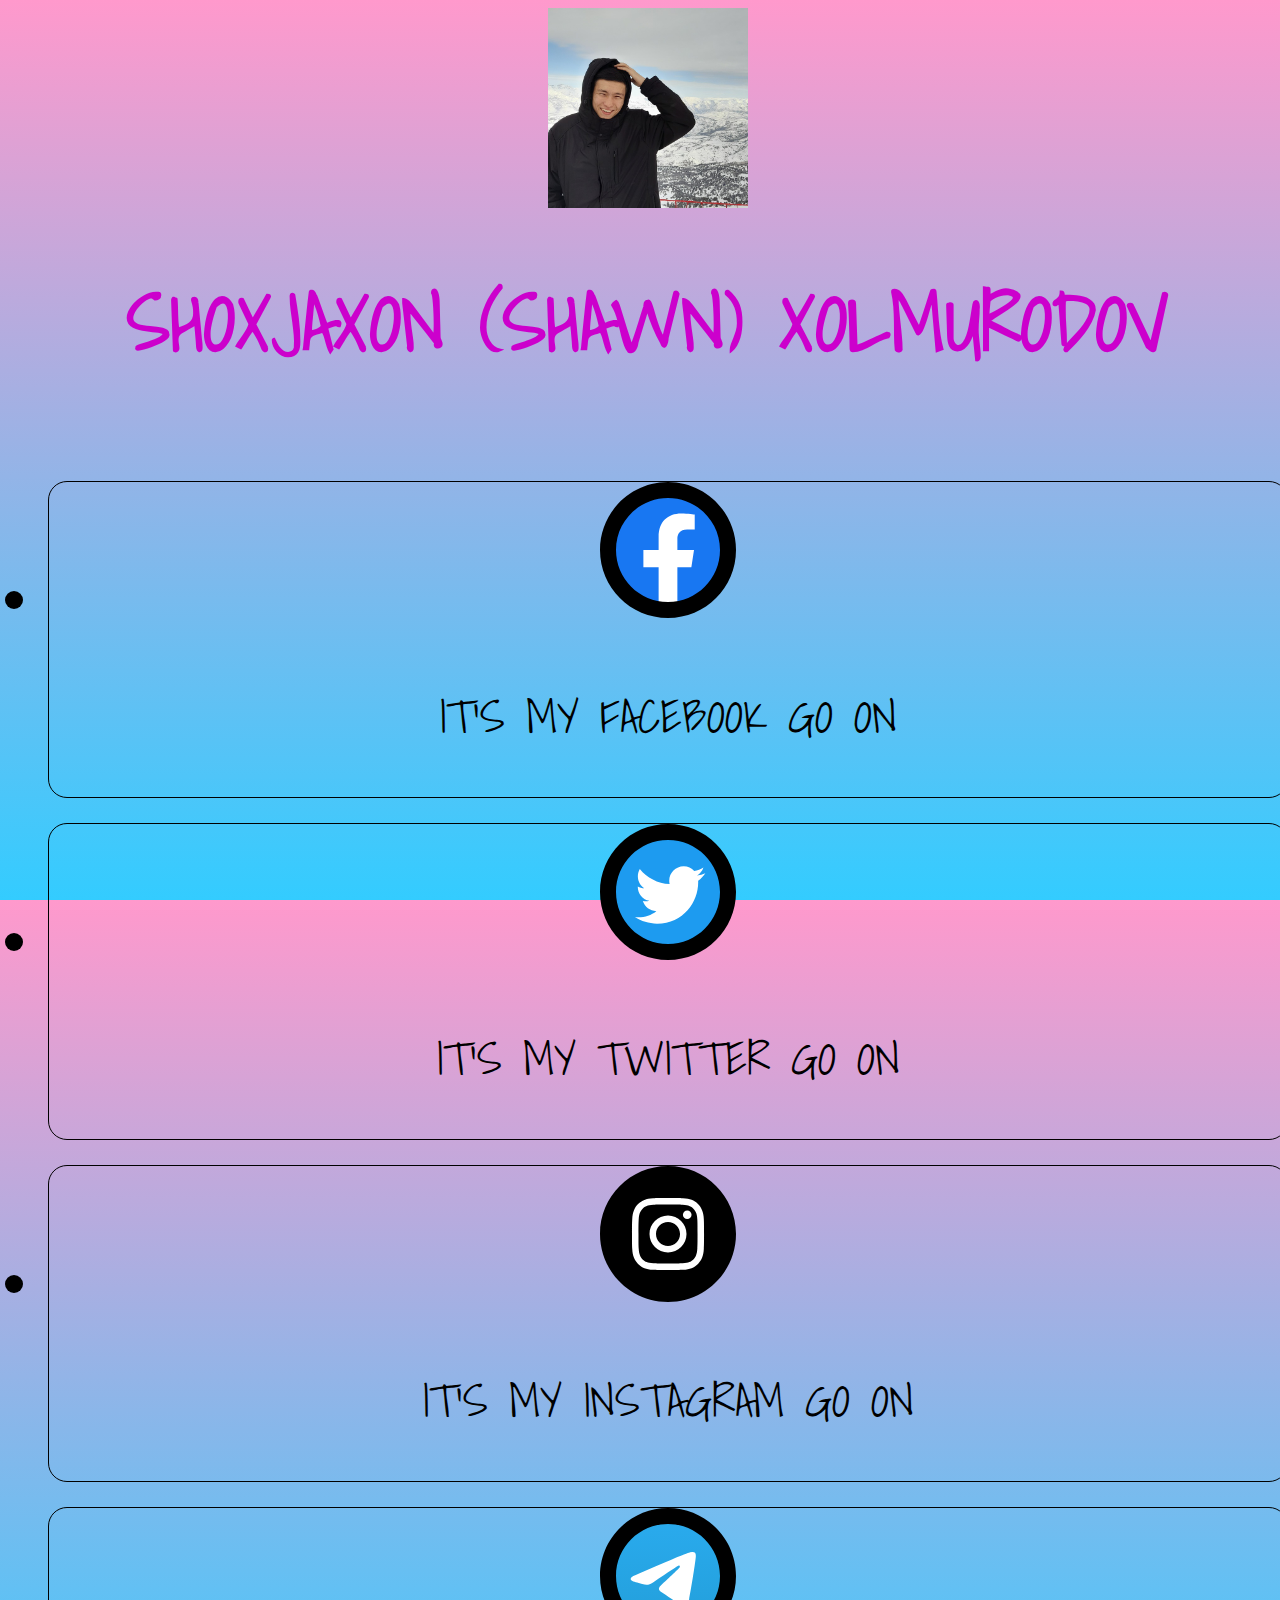
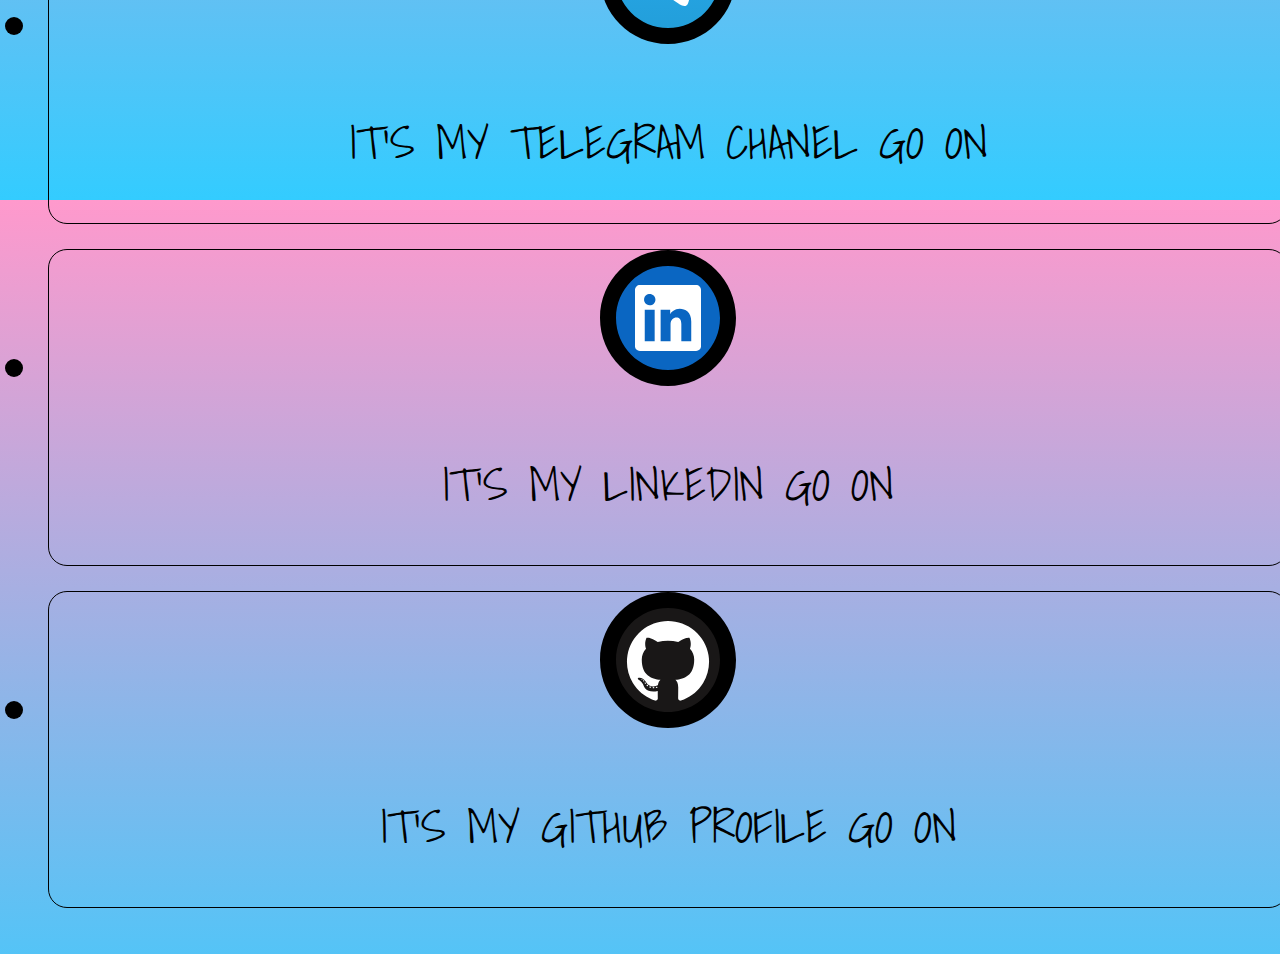
==== index.html @ 66098271 "initially commit" ====
<!DOCTYPE html>
<html lang="en">
  <head>
    <meta charset="UTF-8" />
    <meta http-equiv="X-UA-Compatible" content="IE=edge" />
    <meta name="viewport" content="width=device-width, initial-scale=1.0" />
    <link
      href="https://cdn.jsdelivr.net/npm/bootstrap@5.1.3/dist/css/bootstrap.min.css"
      rel="stylesheet"
      integrity="sha384-1BmE4kWBq78iYhFldvKuhfTAU6auU8tT94WrHftjDbrCEXSU1oBoqyl2QvZ6jIW3"
      crossorigin="anonymous"
    />
    <link rel="stylesheet" href="./css/style.css" />
    <title>about-me</title>
  </head>
  <body>
    <header class="site-header">
      <div class="container">
        <div class="mt-5 nav d-flex align-items-center justify-content-evenly">
          <a href="#" class="img-link">
            <img
              class="rounded-circle header__img"
              src="./images/me.jpg"
              alt="My photo border radiyus 50%"
              width="200"
              height="100"
            />
            <img class="img visually-hidden" src="./images/me.jpg" alt="" />
          </a>
          <h1 class="text-uppercase header__head">
            shoxjaxon (shawn) xolmurodov
          </h1>
        </div>
      </div>
    </header>
    <main class="main mt-5">
      <h1 class="visually-hidden">Hello World</h1>
      <section>
        <div class="container">
          <ul class="list">
            <li class="item d-flex align-items-center">
              <svg
                width="136"
                height="136"
                viewBox="0 0 136 136"
                fill="none"
                xmlns="http://www.w3.org/2000/svg"
              >
                <path
                  d="M8 68C8 34.8629 34.8629 8 68 8V8C101.137 8 128 34.8629 128 68V68C128 101.137 101.137 128 68 128V128C34.8629 128 8 101.137 8 68V68Z"
                  fill="#1877F2"
                />
                <path
                  d="M91.3555 85.3438L94.0156 68H77.375V56.75C77.375 52.0039 79.6953 47.375 87.1484 47.375H94.7188V32.6094C94.7188 32.6094 87.8516 31.4375 81.2891 31.4375C67.5781 31.4375 58.625 39.7461 58.625 54.7813V68H43.3906V85.3438H58.625V127.273C61.6836 127.754 64.8125 128 68 128C71.1875 128 74.3164 127.754 77.375 127.273V85.3438H91.3555Z"
                  fill="white"
                />
                <path
                  d="M68 120C39.2812 120 16 96.7188 16 68H0C0 105.555 30.4446 136 68 136V120ZM120 68C120 96.7188 96.7188 120 68 120V136C105.555 136 136 105.555 136 68H120ZM68 16C96.7188 16 120 39.2812 120 68H136C136 30.4446 105.555 0 68 0V16ZM68 0C30.4446 0 0 30.4446 0 68H16C16 39.2812 39.2812 16 68 16V0Z"
                  fill="black"
                />
              </svg>
              <p>It's my Facebook go on</p>
            </li>
            <li class="item d-flex align-items-center">
              <svg
                width="136"
                height="136"
                viewBox="0 0 136 136"
                fill="none"
                xmlns="http://www.w3.org/2000/svg"
              >
                <path
                  d="M8 68C8 34.8629 34.8629 8 68 8C101.137 8 128 34.8629 128 68C128 101.137 101.137 128 68 128C34.8629 128 8 101.137 8 68Z"
                  fill="#1D9BF0"
                />
                <path
                  d="M57.02 99.65C83.63 99.65 98.18 77.6 98.18 58.49C98.18 57.86 98.18 57.23 98.15 56.63C100.97 54.59 103.43 52.04 105.38 49.13C102.8 50.27 100.01 51.05 97.07 51.41C100.07 49.61 102.35 46.79 103.43 43.4C100.64 45.05 97.55 46.25 94.25 46.91C91.61 44.09 87.86 42.35 83.69 42.35C75.71 42.35 69.23 48.83 69.23 56.81C69.23 57.95 69.35 59.06 69.62 60.11C57.59 59.51 46.94 53.75 39.8 44.99C38.57 47.12 37.85 49.61 37.85 52.25C37.85 57.26 40.4 61.7 44.3 64.28C41.93 64.22 39.71 63.56 37.76 62.48C37.76 62.54 37.76 62.6 37.76 62.66C37.76 69.68 42.74 75.5 49.37 76.85C48.17 77.18 46.88 77.36 45.56 77.36C44.63 77.36 43.73 77.27 42.83 77.09C44.66 82.85 50 87.02 56.33 87.14C51.38 91.01 45.14 93.32 38.36 93.32C37.19 93.32 36.05 93.26 34.91 93.11C41.24 97.25 48.86 99.65 57.02 99.65Z"
                  fill="white"
                />
                <path
                  d="M68 120C39.2812 120 16 96.7188 16 68H0C0 105.555 30.4446 136 68 136V120ZM120 68C120 96.7188 96.7188 120 68 120V136C105.555 136 136 105.555 136 68H120ZM68 16C96.7188 16 120 39.2812 120 68H136C136 30.4446 105.555 0 68 0V16ZM68 0C30.4446 0 0 30.4446 0 68H16C16 39.2812 39.2812 16 68 16V0Z"
                  fill="black"
                />
              </svg>

              <p>It's my Twitter go on</p>
            </li>
            <li class="item d-flex align-items-center">
              <svg
                width="136"
                height="136"
                viewBox="0 0 136 136"
                fill="none"
                xmlns="http://www.w3.org/2000/svg"
              >
                <path
                  d="M8 68C8 34.8629 34.8629 8 68 8C101.137 8 128 34.8629 128 68C128 101.137 101.137 128 68 128C34.8629 128 8 101.137 8 68Z"
                  fill="black"
                />
                <path
                  d="M68.0096 38.4891C77.6289 38.4891 78.7581 38.532 82.5601 38.7035C86.0763 38.8608 87.9773 39.4468 89.2494 39.9471C90.936 40.6046 92.1366 41.3764 93.3944 42.6342C94.6523 43.892 95.4384 45.0926 96.0816 46.7792C96.5676 48.0513 97.1679 49.9524 97.3251 53.4685C97.4966 57.2705 97.5395 58.3997 97.5395 68.0191C97.5395 77.6384 97.4966 78.7676 97.3251 82.5696C97.1679 86.0857 96.5818 87.9868 96.0816 89.2589C95.4241 90.9455 94.6523 92.1461 93.3944 93.4039C92.1366 94.6617 90.936 95.4478 89.2494 96.091C87.9773 96.577 86.0763 97.1773 82.5601 97.3346C78.7581 97.5061 77.6289 97.549 68.0096 97.549C58.3902 97.549 57.261 97.5061 53.459 97.3346C49.9429 97.1773 48.0418 96.5913 46.7697 96.091C45.0831 95.4336 43.8825 94.6617 42.6247 93.4039C41.3669 92.1461 40.5808 90.9455 39.9376 89.2589C39.4516 87.9868 38.8513 86.0857 38.694 82.5696C38.5225 78.7676 38.4796 77.6384 38.4796 68.0191C38.4796 58.3997 38.5225 57.2705 38.694 53.4685C38.8513 49.9524 39.4373 48.0513 39.9376 46.7792C40.595 45.0926 41.3669 43.892 42.6247 42.6342C43.8825 41.3764 45.0831 40.5903 46.7697 39.9471C48.0418 39.4611 49.9429 38.8608 53.459 38.7035C57.261 38.5177 58.4045 38.4891 68.0096 38.4891ZM68.0096 32C58.233 32 57.0037 32.0429 53.1588 32.2144C49.3282 32.3859 46.7126 33.0005 44.4256 33.8867C42.053 34.8015 40.0519 36.045 38.0508 38.0461C36.0498 40.0471 34.8206 42.0625 33.8915 44.4209C33.0053 46.7078 32.3907 49.3235 32.2192 53.1683C32.0477 56.9989 32.0048 58.2282 32.0048 68.0048C32.0048 77.7814 32.0477 79.0106 32.2192 82.8555C32.3907 86.6861 33.0053 89.3017 33.8915 91.603C34.8063 93.9756 36.0498 95.9767 38.0508 97.9778C40.0519 99.9788 42.0673 101.208 44.4256 102.137C46.7126 103.023 49.3282 103.638 53.1731 103.809C57.018 103.981 58.233 104.024 68.0239 104.024C77.8148 104.024 79.0297 103.981 82.8746 103.809C86.7052 103.638 89.3209 103.023 91.6221 102.137C93.9948 101.222 95.9958 99.9788 97.9969 97.9778C99.9979 95.9767 101.227 93.9613 102.156 91.603C103.042 89.316 103.657 86.7004 103.829 82.8555C104 79.0106 104.043 77.7957 104.043 68.0048C104.043 58.2139 104 56.9989 103.829 53.154C103.657 49.3234 103.042 46.7078 102.156 44.4066C101.241 42.0339 99.9979 40.0328 97.9969 38.0318C95.9958 36.0307 93.9805 34.8015 91.6221 33.8724C89.3352 32.9862 86.7195 32.3716 82.8746 32.2001C79.0154 32.0429 77.7862 32 68.0096 32Z"
                  fill="white"
                />
                <path
                  d="M68.0095 49.5235C57.8041 49.5235 49.514 57.7993 49.514 68.019C49.514 78.2387 57.7898 86.5145 68.0095 86.5145C78.2292 86.5145 86.505 78.2387 86.505 68.019C86.505 57.7993 78.2292 49.5235 68.0095 49.5235ZM68.0095 80.0111C61.3774 80.0111 56.0032 74.6368 56.0032 68.0047C56.0032 61.3727 61.3774 55.9984 68.0095 55.9984C74.6416 55.9984 80.0159 61.3727 80.0159 68.0047C80.0159 74.6368 74.6416 80.0111 68.0095 80.0111Z"
                  fill="white"
                />
                <path
                  d="M87.234 53.0969C89.618 53.0969 91.5506 51.1643 91.5506 48.7803C91.5506 46.3963 89.618 44.4637 87.234 44.4637C84.85 44.4637 82.9174 46.3963 82.9174 48.7803C82.9174 51.1643 84.85 53.0969 87.234 53.0969Z"
                  fill="white"
                />
                <path
                  d="M68 120C39.2812 120 16 96.7188 16 68H0C0 105.555 30.4446 136 68 136V120ZM120 68C120 96.7188 96.7188 120 68 120V136C105.555 136 136 105.555 136 68H120ZM68 16C96.7188 16 120 39.2812 120 68H136C136 30.4446 105.555 0 68 0V16ZM68 0C30.4446 0 0 30.4446 0 68H16C16 39.2812 39.2812 16 68 16V0Z"
                  fill="black"
                />
              </svg>

              <p>It's my Instagram go on</p>
            </li>
            <li class="item d-flex align-items-center">
              <svg
                width="136"
                height="136"
                viewBox="0 0 136 136"
                fill="none"
                xmlns="http://www.w3.org/2000/svg"
              >
                <path
                  d="M8 68C8 34.8629 34.8629 8 68 8V8C101.137 8 128 34.8629 128 68V68C128 101.137 101.137 128 68 128V128C34.8629 128 8 101.137 8 68V68Z"
                  fill="url(#paint0_linear_18_1050)"
                />
                <path
                  fill-rule="evenodd"
                  clip-rule="evenodd"
                  d="M35.1603 67.3667C52.6515 59.7461 64.3151 54.7221 70.151 52.2948C86.8136 45.3642 90.276 44.1603 92.5327 44.1205C93.029 44.1118 94.1388 44.2348 94.8577 44.8181C95.4647 45.3107 95.6317 45.976 95.7116 46.443C95.7916 46.91 95.8911 47.9738 95.812 48.805C94.909 58.2924 91.0019 81.3158 89.0142 91.9419C88.1732 96.4382 86.5171 97.9458 84.9138 98.0933C81.4295 98.4139 78.7837 95.7906 75.4089 93.5784C70.1282 90.1168 67.1448 87.962 62.0189 84.5841C56.0951 80.6803 59.9353 78.5348 63.3113 75.0283C64.1948 74.1107 79.5467 60.1469 79.8439 58.8801C79.881 58.7217 79.9155 58.1312 79.5647 57.8194C79.2139 57.5075 78.6961 57.6142 78.3224 57.699C77.7928 57.8192 69.3567 63.3951 53.0141 74.4268C50.6195 76.0711 48.4506 76.8723 46.5073 76.8303C44.365 76.784 40.244 75.619 37.1805 74.6232C33.423 73.4017 30.4366 72.756 30.6967 70.6816C30.8321 69.6012 32.32 68.4962 35.1603 67.3667Z"
                  fill="white"
                />
                <path
                  d="M68 120C39.2812 120 16 96.7188 16 68H0C0 105.555 30.4446 136 68 136V120ZM120 68C120 96.7188 96.7188 120 68 120V136C105.555 136 136 105.555 136 68H120ZM68 16C96.7188 16 120 39.2812 120 68H136C136 30.4446 105.555 0 68 0V16ZM68 0C30.4446 0 0 30.4446 0 68H16C16 39.2812 39.2812 16 68 16V0Z"
                  fill="black"
                />
                <defs>
                  <linearGradient
                    id="paint0_linear_18_1050"
                    x1="68"
                    y1="8"
                    x2="68"
                    y2="127.11"
                    gradientUnits="userSpaceOnUse"
                  >
                    <stop stop-color="#2AABEE" />
                    <stop offset="1" stop-color="#229ED9" />
                  </linearGradient>
                </defs>
              </svg>

              <p>It's my Telegram chanel go on</p>
            </li>
            <li class="item d-flex align-items-center">
              <svg
                width="136"
                height="136"
                viewBox="0 0 136 136"
                fill="none"
                xmlns="http://www.w3.org/2000/svg"
              >
                <path
                  d="M8 68C8 34.8629 34.8629 8 68 8V8C101.137 8 128 34.8629 128 68V68C128 101.137 101.137 128 68 128V128C34.8629 128 8 101.137 8 68V68Z"
                  fill="#0A66C2"
                />
                <path
                  d="M96.1279 35H39.8721C38.5799 35 37.3407 35.5133 36.427 36.427C35.5133 37.3407 35 38.5799 35 39.8721V96.1279C35 97.4201 35.5133 98.6593 36.427 99.573C37.3407 100.487 38.5799 101 39.8721 101H96.1279C97.4201 101 98.6593 100.487 99.573 99.573C100.487 98.6593 101 97.4201 101 96.1279V39.8721C101 38.5799 100.487 37.3407 99.573 36.427C98.6593 35.5133 97.4201 35 96.1279 35ZM54.6717 91.2237H44.7488V59.7042H54.6717V91.2237ZM49.7033 55.3363C48.5778 55.3299 47.4793 54.9903 46.5465 54.3602C45.6138 53.7302 44.8886 52.838 44.4624 51.7961C44.0363 50.7543 43.9283 49.6096 44.1521 48.5065C44.3759 47.4034 44.9215 46.3913 45.7199 45.5979C46.5184 44.8045 47.534 44.2655 48.6385 44.0488C49.7431 43.832 50.8871 43.9474 51.9261 44.3802C52.9652 44.813 53.8527 45.544 54.4768 46.4807C55.1008 47.4175 55.4334 48.5182 55.4325 49.6438C55.4431 50.3973 55.3019 51.1454 55.0173 51.8432C54.7327 52.5411 54.3105 53.1745 53.7758 53.7057C53.2412 54.2369 52.6051 54.655 51.9054 54.9352C51.2057 55.2153 50.4568 55.3517 49.7033 55.3363ZM91.2467 91.2512H81.3283V74.0317C81.3283 68.9533 79.1696 67.3858 76.3829 67.3858C73.4404 67.3858 70.5529 69.6042 70.5529 74.16V91.2512H60.63V59.7271H70.1725V64.095H70.3008C71.2588 62.1563 74.6138 58.8425 79.7333 58.8425C85.27 58.8425 91.2512 62.1288 91.2512 71.7538L91.2467 91.2512Z"
                  fill="white"
                />
                <path
                  d="M68 120C39.2812 120 16 96.7188 16 68H0C0 105.555 30.4446 136 68 136V120ZM120 68C120 96.7188 96.7188 120 68 120V136C105.555 136 136 105.555 136 68H120ZM68 16C96.7188 16 120 39.2812 120 68H136C136 30.4446 105.555 0 68 0V16ZM68 0C30.4446 0 0 30.4446 0 68H16C16 39.2812 39.2812 16 68 16V0Z"
                  fill="black"
                />
              </svg>

              <p>It's my LinkedIn go on</p>
            </li>
            <li class="item d-flex align-items-center">
              <svg
                width="136"
                height="136"
                viewBox="0 0 136 136"
                fill="none"
                xmlns="http://www.w3.org/2000/svg"
              >
                <path
                  d="M8 68C8 34.8629 34.8629 8 68 8C101.137 8 128 34.8629 128 68C128 101.137 101.137 128 68 128C34.8629 128 8 101.137 8 68Z"
                  fill="#191717"
                />
                <path
                  fill-rule="evenodd"
                  clip-rule="evenodd"
                  d="M67.9858 29C58.2369 29.0051 48.8078 32.4579 41.3843 38.7411C33.9608 45.0243 29.0272 53.7282 27.4655 63.2964C25.9037 72.8646 27.8158 82.6732 32.8598 90.9682C37.9038 99.2633 45.7508 105.504 54.9977 108.574C57.0377 108.953 57.8061 107.689 57.8061 106.614C57.8061 105.538 57.7653 102.421 57.7517 99.0138C46.3276 101.482 43.9136 94.1929 43.9136 94.1929C42.0504 89.46 39.3576 88.2159 39.3576 88.2159C35.6312 85.6871 39.6364 85.7345 39.6364 85.7345C43.7641 86.0252 45.9333 89.9468 45.9333 89.9468C49.5917 96.1875 55.5417 94.3823 57.8809 93.3275C58.2481 90.6838 59.3157 88.8853 60.4921 87.8643C51.3665 86.8366 41.7784 83.3342 41.7784 67.6884C41.7219 63.6308 43.2362 59.7068 46.0081 56.7283C45.5865 55.7006 44.1788 51.5491 46.4092 45.9101C46.4092 45.9101 49.8569 44.8148 57.7041 50.0954C64.435 48.2652 71.5365 48.2652 78.2674 50.0954C86.1078 44.8148 89.5486 45.9101 89.5486 45.9101C91.7858 51.5356 90.3782 55.687 89.9566 56.7283C92.7373 59.7073 94.2548 63.6381 94.193 67.702C94.193 83.3815 84.5846 86.8366 75.4454 87.844C76.9142 89.1152 78.2266 91.5966 78.2266 95.41C78.2266 100.873 78.179 105.268 78.179 106.614C78.179 107.702 78.9202 108.973 81.001 108.574C90.2489 105.504 98.0967 99.2618 103.141 90.9654C108.185 82.6689 110.096 72.8588 108.532 63.2898C106.969 53.7207 102.033 45.0167 94.6066 38.7346C87.1807 32.4524 77.7493 29.0019 67.9993 29H67.9858Z"
                  fill="white"
                />
                <path
                  d="M42.4713 87.6276C42.3829 87.8305 42.0565 87.8913 41.7913 87.7493C41.5261 87.6074 41.3289 87.3437 41.4241 87.1341C41.5193 86.9245 41.8389 86.8704 42.1041 87.0124C42.3693 87.1543 42.5733 87.4248 42.4713 87.6276Z"
                  fill="white"
                />
                <path
                  d="M44.1369 89.4735C43.996 89.544 43.8349 89.5637 43.6811 89.5292C43.5273 89.4946 43.3903 89.408 43.2937 89.2841C43.0285 89.0002 42.974 88.608 43.178 88.4322C43.382 88.2564 43.7493 88.3376 44.0145 88.6215C44.2797 88.9055 44.3409 89.2977 44.1369 89.4735Z"
                  fill="white"
                />
                <path
                  d="M45.7557 91.8196C45.5041 91.9954 45.0757 91.8196 44.8377 91.468C44.7719 91.4049 44.7195 91.3293 44.6838 91.2457C44.648 91.162 44.6296 91.0721 44.6296 90.9812C44.6296 90.8903 44.648 90.8003 44.6838 90.7167C44.7195 90.633 44.7719 90.5574 44.8377 90.4944C45.0893 90.3253 45.5177 90.4944 45.7557 90.8392C45.9937 91.184 46.0005 91.6438 45.7557 91.8196Z"
                  fill="white"
                />
                <path
                  d="M47.9521 94.0915C47.7277 94.3417 47.2721 94.2741 46.8981 93.936C46.5241 93.5979 46.4357 93.1381 46.6601 92.8947C46.8845 92.6513 47.3401 92.719 47.7277 93.0503C48.1153 93.3816 48.1901 93.8481 47.9521 94.0915Z"
                  fill="white"
                />
                <path
                  d="M51.0322 95.4167C50.9302 95.7344 50.4678 95.8764 50.0054 95.7412C49.543 95.606 49.237 95.2273 49.3254 94.9028C49.4138 94.5782 49.883 94.4295 50.3522 94.5782C50.8214 94.727 51.1206 95.0853 51.0322 95.4167Z"
                  fill="white"
                />
                <path
                  d="M54.3918 95.6465C54.3918 95.9778 54.011 96.2618 53.5214 96.2686C53.0318 96.2753 52.6306 96.0049 52.6306 95.6736C52.6306 95.3423 53.0114 95.0583 53.501 95.0515C53.9906 95.0448 54.3918 95.3085 54.3918 95.6465Z"
                  fill="white"
                />
                <path
                  d="M57.5196 95.126C57.5808 95.4573 57.2408 95.8022 56.7512 95.8833C56.2616 95.9644 55.8332 95.7683 55.772 95.4438C55.7108 95.1193 56.0644 94.7677 56.5404 94.6798C57.0164 94.5919 57.4584 94.7947 57.5196 95.126Z"
                  fill="white"
                />
                <path
                  d="M68 120C39.2812 120 16 96.7188 16 68H0C0 105.555 30.4446 136 68 136V120ZM120 68C120 96.7188 96.7188 120 68 120V136C105.555 136 136 105.555 136 68H120ZM68 16C96.7188 16 120 39.2812 120 68H136C136 30.4446 105.555 0 68 0V16ZM68 0C30.4446 0 0 30.4446 0 68H16C16 39.2812 39.2812 16 68 16V0Z"
                  fill="black"
                />
              </svg>

              <p>It's my GitHub profile go on</p>
            </li>
          </ul>
        </div>
      </section>
    </main>
    <script
      src="https://cdn.jsdelivr.net/npm/bootstrap@5.1.3/dist/js/bootstrap.bundle.min.js"
      integrity="sha384-ka7Sk0Gln4gmtz2MlQnikT1wXgYsOg+OMhuP+IlRH9sENBO0LRn5q+8nbTov4+1p"
      crossorigin="anonymous"
    ></script>
    <script src="./js/main.js"></script>
  </body>
</html>
---- css/style.css ----
/* shadows-into-light-regular - latin */
@font-face {
  font-family: "Shadows Into Light";
  font-style: normal;
  font-weight: 400;
  src: url("../fonts/shadows-into-light-v14-latin-regular.eot"); /* IE9 Compat Modes */
  src: local(""),
    url("../fonts/shadows-into-light-v14-latin-regular.eot?#iefix")
      format("embedded-opentype"),
    /* IE6-IE8 */ url("../fonts/shadows-into-light-v14-latin-regular.woff2")
      format("woff2"),
    /* Super Modern Browsers */
      url("../fonts/shadows-into-light-v14-latin-regular.woff") format("woff"),
    /* Modern Browsers */
      url("../fonts/shadows-into-light-v14-latin-regular.ttf")
      format("truetype"),
    /* Safari, Android, iOS */
      url("../fonts/shadows-into-light-v14-latin-regular.svg#ShadowsIntoLight")
      format("svg"); /* Legacy iOS */
}
html {
  height: 100%;
  scroll-behavior: smooth;
  box-sizing: border-box;
}

*,
*::before,
*::after {
  box-sizing: inherit;
}

body {
  display: flex;
  flex-direction: column;
  width: 100%;
  height: 100%;
  font-family: "Shadows Into Light";
  font-size: 46px;
  line-height: 1.5;
  background: linear-gradient(to top, #33ccff 0%, #ff99cc 100%);
  text-transform: uppercase;
  text-align: center;
}

img {
  max-width: 100%;
  height: auto;
  vertical-align: middle;
}
.visually-hidden {
  clip: rect(0 0 0 0);
  clip-path: inset(50%);
  height: 1px;
  overflow: hidden;
  position: absolute;
  white-space: nowrap;
  width: 1px;
}
.header__head {
  color: #cc00cc;
  font-size: 5rem;
}
.header__head:hover {
  transition: 1s ease;
  color: #ff6666;
}
.image {
  position: absolute;
  left: 0;
}
.item {
  justify-content: space-evenly;
  border: 1px solid black;
  border-radius: 19px;
}
.item + .item {
  margin-top: 25px;
}
.main__list {
  display: flex;
  flex-direction: column;
}
.item:nth-child(even) {
  flex-direction: row-reverse;
}
@media only screen and (max-width: 600px) {
  body {
    font-size: 16px;
  }
  .header__head {
    font-size: 36px;
    text-align: center;
  }
}
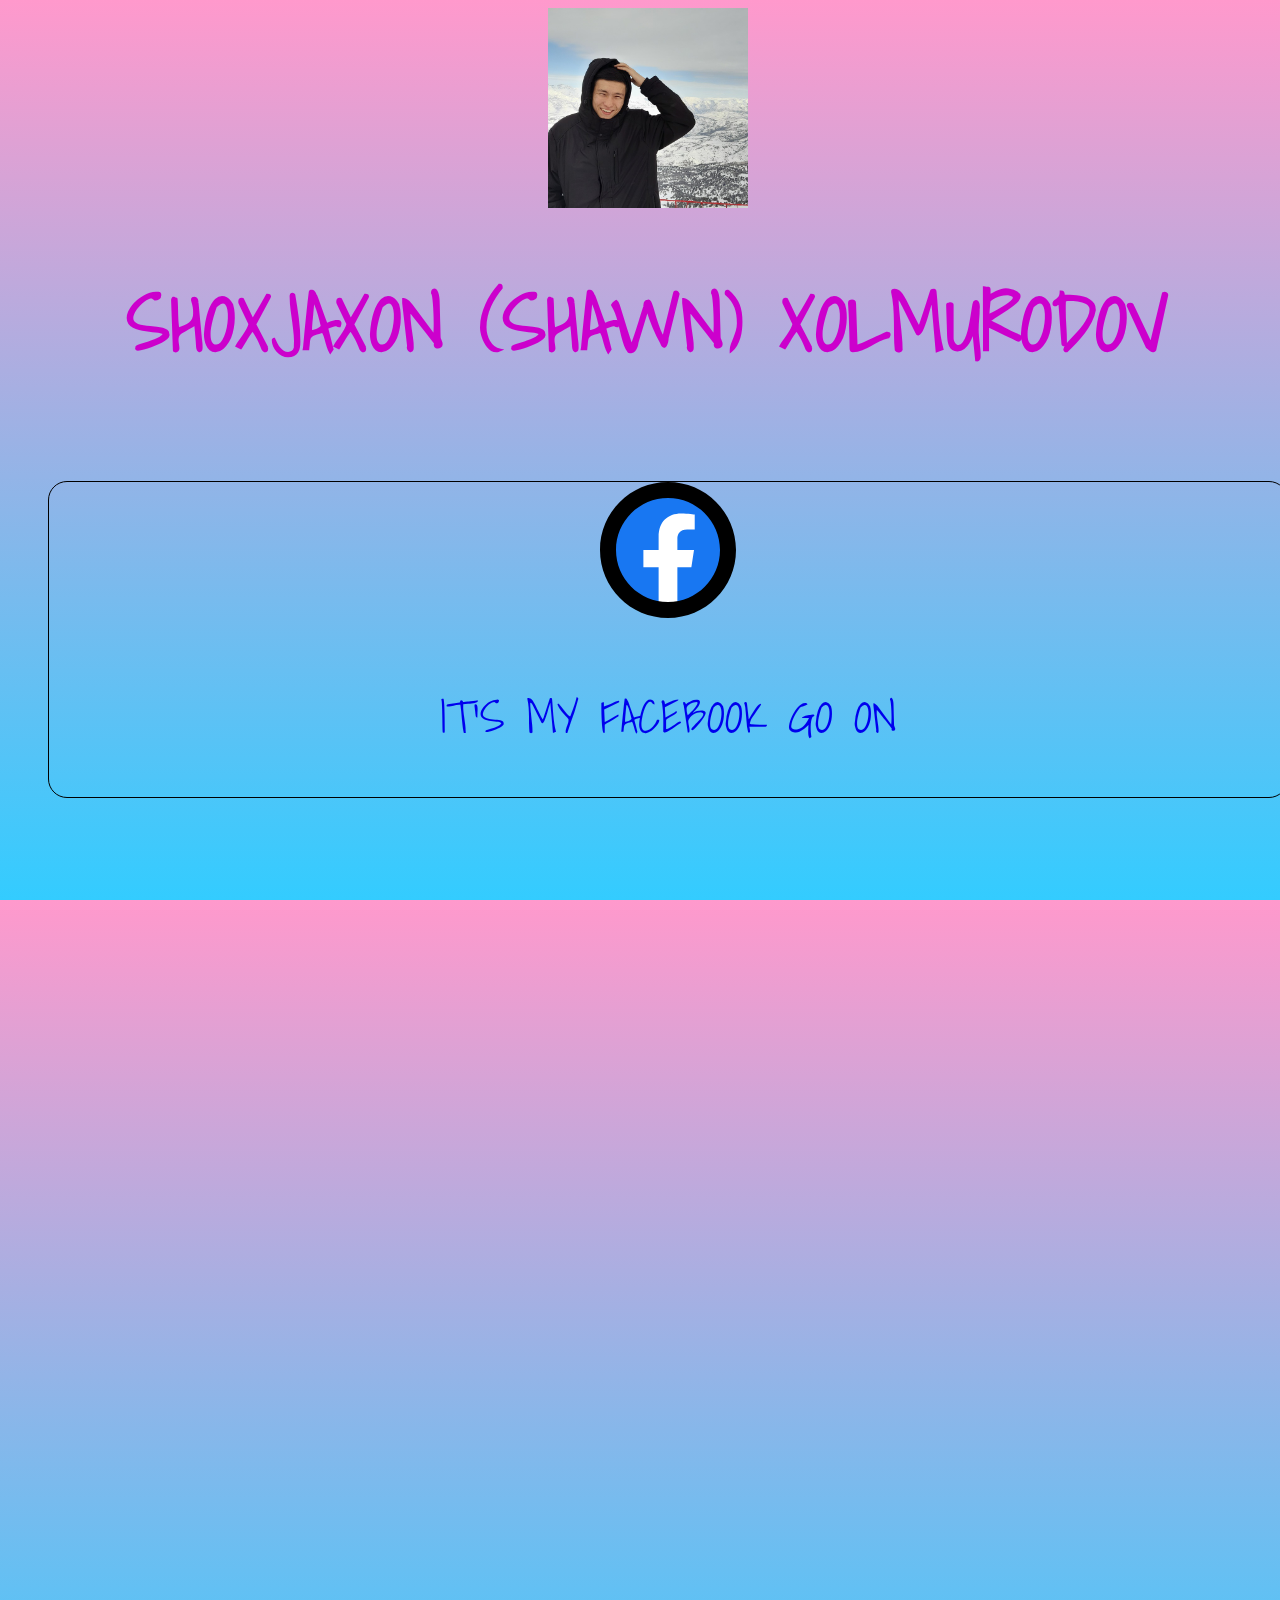
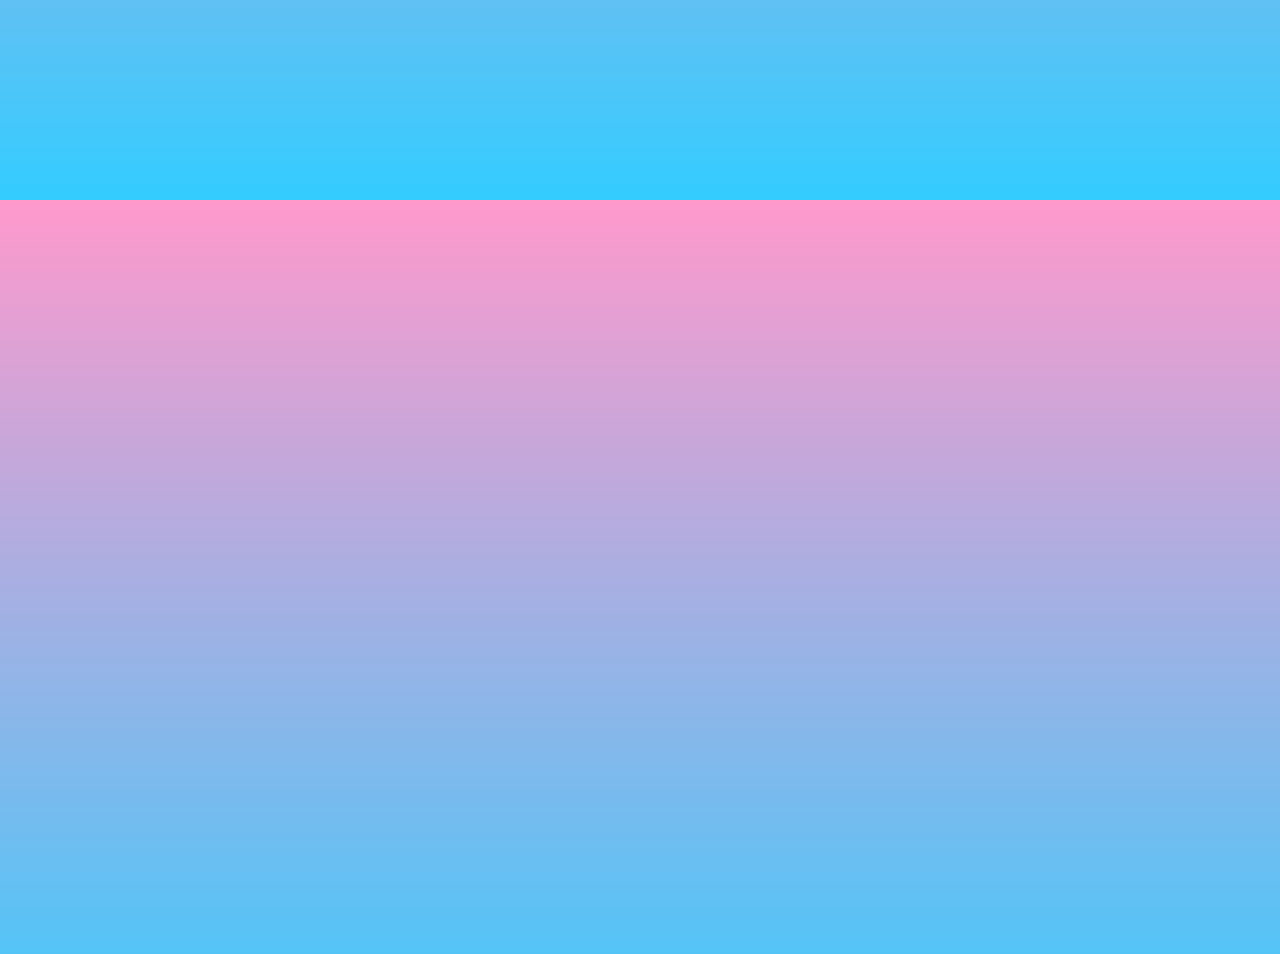
==== commit 5f302aee: "add new animations" ====
--- a/index.html
+++ b/index.html
@@ -10,13 +10,19 @@
       integrity="sha384-1BmE4kWBq78iYhFldvKuhfTAU6auU8tT94WrHftjDbrCEXSU1oBoqyl2QvZ6jIW3"
       crossorigin="anonymous"
     />
+    <link href="https://unpkg.com/aos@2.3.1/dist/aos.css" rel="stylesheet" />
     <link rel="stylesheet" href="./css/style.css" />
     <title>about-me</title>
   </head>
   <body>
     <header class="site-header">
       <div class="container">
-        <div class="mt-5 nav d-flex align-items-center justify-content-evenly">
+        <div
+          class="mt-5 nav d-flex align-items-center justify-content-evenly"
+          data-aos="fade-down"
+          data-aos-easing="linear"
+          data-aos-duration="900"
+        >
           <a href="#" class="img-link">
             <img
               class="rounded-circle header__img"
@@ -38,202 +44,270 @@
       <section>
         <div class="container">
           <ul class="list">
-            <li class="item d-flex align-items-center">
-              <svg
-                width="136"
-                height="136"
-                viewBox="0 0 136 136"
-                fill="none"
-                xmlns="http://www.w3.org/2000/svg"
-              >
-                <path
-                  d="M8 68C8 34.8629 34.8629 8 68 8V8C101.137 8 128 34.8629 128 68V68C128 101.137 101.137 128 68 128V128C34.8629 128 8 101.137 8 68V68Z"
-                  fill="#1877F2"
-                />
-                <path
-                  d="M91.3555 85.3438L94.0156 68H77.375V56.75C77.375 52.0039 79.6953 47.375 87.1484 47.375H94.7188V32.6094C94.7188 32.6094 87.8516 31.4375 81.2891 31.4375C67.5781 31.4375 58.625 39.7461 58.625 54.7813V68H43.3906V85.3438H58.625V127.273C61.6836 127.754 64.8125 128 68 128C71.1875 128 74.3164 127.754 77.375 127.273V85.3438H91.3555Z"
-                  fill="white"
-                />
-                <path
-                  d="M68 120C39.2812 120 16 96.7188 16 68H0C0 105.555 30.4446 136 68 136V120ZM120 68C120 96.7188 96.7188 120 68 120V136C105.555 136 136 105.555 136 68H120ZM68 16C96.7188 16 120 39.2812 120 68H136C136 30.4446 105.555 0 68 0V16ZM68 0C30.4446 0 0 30.4446 0 68H16C16 39.2812 39.2812 16 68 16V0Z"
-                  fill="black"
-                />
-              </svg>
-              <p>It's my Facebook go on</p>
-            </li>
-            <li class="item d-flex align-items-center">
-              <svg
-                width="136"
-                height="136"
-                viewBox="0 0 136 136"
-                fill="none"
-                xmlns="http://www.w3.org/2000/svg"
-              >
-                <path
-                  d="M8 68C8 34.8629 34.8629 8 68 8C101.137 8 128 34.8629 128 68C128 101.137 101.137 128 68 128C34.8629 128 8 101.137 8 68Z"
-                  fill="#1D9BF0"
-                />
-                <path
-                  d="M57.02 99.65C83.63 99.65 98.18 77.6 98.18 58.49C98.18 57.86 98.18 57.23 98.15 56.63C100.97 54.59 103.43 52.04 105.38 49.13C102.8 50.27 100.01 51.05 97.07 51.41C100.07 49.61 102.35 46.79 103.43 43.4C100.64 45.05 97.55 46.25 94.25 46.91C91.61 44.09 87.86 42.35 83.69 42.35C75.71 42.35 69.23 48.83 69.23 56.81C69.23 57.95 69.35 59.06 69.62 60.11C57.59 59.51 46.94 53.75 39.8 44.99C38.57 47.12 37.85 49.61 37.85 52.25C37.85 57.26 40.4 61.7 44.3 64.28C41.93 64.22 39.71 63.56 37.76 62.48C37.76 62.54 37.76 62.6 37.76 62.66C37.76 69.68 42.74 75.5 49.37 76.85C48.17 77.18 46.88 77.36 45.56 77.36C44.63 77.36 43.73 77.27 42.83 77.09C44.66 82.85 50 87.02 56.33 87.14C51.38 91.01 45.14 93.32 38.36 93.32C37.19 93.32 36.05 93.26 34.91 93.11C41.24 97.25 48.86 99.65 57.02 99.65Z"
-                  fill="white"
-                />
-                <path
-                  d="M68 120C39.2812 120 16 96.7188 16 68H0C0 105.555 30.4446 136 68 136V120ZM120 68C120 96.7188 96.7188 120 68 120V136C105.555 136 136 105.555 136 68H120ZM68 16C96.7188 16 120 39.2812 120 68H136C136 30.4446 105.555 0 68 0V16ZM68 0C30.4446 0 0 30.4446 0 68H16C16 39.2812 39.2812 16 68 16V0Z"
-                  fill="black"
-                />
-              </svg>
-
-              <p>It's my Twitter go on</p>
-            </li>
-            <li class="item d-flex align-items-center">
-              <svg
-                width="136"
-                height="136"
-                viewBox="0 0 136 136"
-                fill="none"
-                xmlns="http://www.w3.org/2000/svg"
-              >
-                <path
-                  d="M8 68C8 34.8629 34.8629 8 68 8C101.137 8 128 34.8629 128 68C128 101.137 101.137 128 68 128C34.8629 128 8 101.137 8 68Z"
-                  fill="black"
-                />
-                <path
-                  d="M68.0096 38.4891C77.6289 38.4891 78.7581 38.532 82.5601 38.7035C86.0763 38.8608 87.9773 39.4468 89.2494 39.9471C90.936 40.6046 92.1366 41.3764 93.3944 42.6342C94.6523 43.892 95.4384 45.0926 96.0816 46.7792C96.5676 48.0513 97.1679 49.9524 97.3251 53.4685C97.4966 57.2705 97.5395 58.3997 97.5395 68.0191C97.5395 77.6384 97.4966 78.7676 97.3251 82.5696C97.1679 86.0857 96.5818 87.9868 96.0816 89.2589C95.4241 90.9455 94.6523 92.1461 93.3944 93.4039C92.1366 94.6617 90.936 95.4478 89.2494 96.091C87.9773 96.577 86.0763 97.1773 82.5601 97.3346C78.7581 97.5061 77.6289 97.549 68.0096 97.549C58.3902 97.549 57.261 97.5061 53.459 97.3346C49.9429 97.1773 48.0418 96.5913 46.7697 96.091C45.0831 95.4336 43.8825 94.6617 42.6247 93.4039C41.3669 92.1461 40.5808 90.9455 39.9376 89.2589C39.4516 87.9868 38.8513 86.0857 38.694 82.5696C38.5225 78.7676 38.4796 77.6384 38.4796 68.0191C38.4796 58.3997 38.5225 57.2705 38.694 53.4685C38.8513 49.9524 39.4373 48.0513 39.9376 46.7792C40.595 45.0926 41.3669 43.892 42.6247 42.6342C43.8825 41.3764 45.0831 40.5903 46.7697 39.9471C48.0418 39.4611 49.9429 38.8608 53.459 38.7035C57.261 38.5177 58.4045 38.4891 68.0096 38.4891ZM68.0096 32C58.233 32 57.0037 32.0429 53.1588 32.2144C49.3282 32.3859 46.7126 33.0005 44.4256 33.8867C42.053 34.8015 40.0519 36.045 38.0508 38.0461C36.0498 40.0471 34.8206 42.0625 33.8915 44.4209C33.0053 46.7078 32.3907 49.3235 32.2192 53.1683C32.0477 56.9989 32.0048 58.2282 32.0048 68.0048C32.0048 77.7814 32.0477 79.0106 32.2192 82.8555C32.3907 86.6861 33.0053 89.3017 33.8915 91.603C34.8063 93.9756 36.0498 95.9767 38.0508 97.9778C40.0519 99.9788 42.0673 101.208 44.4256 102.137C46.7126 103.023 49.3282 103.638 53.1731 103.809C57.018 103.981 58.233 104.024 68.0239 104.024C77.8148 104.024 79.0297 103.981 82.8746 103.809C86.7052 103.638 89.3209 103.023 91.6221 102.137C93.9948 101.222 95.9958 99.9788 97.9969 97.9778C99.9979 95.9767 101.227 93.9613 102.156 91.603C103.042 89.316 103.657 86.7004 103.829 82.8555C104 79.0106 104.043 77.7957 104.043 68.0048C104.043 58.2139 104 56.9989 103.829 53.154C103.657 49.3234 103.042 46.7078 102.156 44.4066C101.241 42.0339 99.9979 40.0328 97.9969 38.0318C95.9958 36.0307 93.9805 34.8015 91.6221 33.8724C89.3352 32.9862 86.7195 32.3716 82.8746 32.2001C79.0154 32.0429 77.7862 32 68.0096 32Z"
-                  fill="white"
-                />
-                <path
-                  d="M68.0095 49.5235C57.8041 49.5235 49.514 57.7993 49.514 68.019C49.514 78.2387 57.7898 86.5145 68.0095 86.5145C78.2292 86.5145 86.505 78.2387 86.505 68.019C86.505 57.7993 78.2292 49.5235 68.0095 49.5235ZM68.0095 80.0111C61.3774 80.0111 56.0032 74.6368 56.0032 68.0047C56.0032 61.3727 61.3774 55.9984 68.0095 55.9984C74.6416 55.9984 80.0159 61.3727 80.0159 68.0047C80.0159 74.6368 74.6416 80.0111 68.0095 80.0111Z"
-                  fill="white"
-                />
-                <path
-                  d="M87.234 53.0969C89.618 53.0969 91.5506 51.1643 91.5506 48.7803C91.5506 46.3963 89.618 44.4637 87.234 44.4637C84.85 44.4637 82.9174 46.3963 82.9174 48.7803C82.9174 51.1643 84.85 53.0969 87.234 53.0969Z"
-                  fill="white"
-                />
-                <path
-                  d="M68 120C39.2812 120 16 96.7188 16 68H0C0 105.555 30.4446 136 68 136V120ZM120 68C120 96.7188 96.7188 120 68 120V136C105.555 136 136 105.555 136 68H120ZM68 16C96.7188 16 120 39.2812 120 68H136C136 30.4446 105.555 0 68 0V16ZM68 0C30.4446 0 0 30.4446 0 68H16C16 39.2812 39.2812 16 68 16V0Z"
-                  fill="black"
-                />
-              </svg>
-
-              <p>It's my Instagram go on</p>
-            </li>
-            <li class="item d-flex align-items-center">
-              <svg
-                width="136"
-                height="136"
-                viewBox="0 0 136 136"
-                fill="none"
-                xmlns="http://www.w3.org/2000/svg"
-              >
-                <path
-                  d="M8 68C8 34.8629 34.8629 8 68 8V8C101.137 8 128 34.8629 128 68V68C128 101.137 101.137 128 68 128V128C34.8629 128 8 101.137 8 68V68Z"
-                  fill="url(#paint0_linear_18_1050)"
-                />
-                <path
-                  fill-rule="evenodd"
-                  clip-rule="evenodd"
-                  d="M35.1603 67.3667C52.6515 59.7461 64.3151 54.7221 70.151 52.2948C86.8136 45.3642 90.276 44.1603 92.5327 44.1205C93.029 44.1118 94.1388 44.2348 94.8577 44.8181C95.4647 45.3107 95.6317 45.976 95.7116 46.443C95.7916 46.91 95.8911 47.9738 95.812 48.805C94.909 58.2924 91.0019 81.3158 89.0142 91.9419C88.1732 96.4382 86.5171 97.9458 84.9138 98.0933C81.4295 98.4139 78.7837 95.7906 75.4089 93.5784C70.1282 90.1168 67.1448 87.962 62.0189 84.5841C56.0951 80.6803 59.9353 78.5348 63.3113 75.0283C64.1948 74.1107 79.5467 60.1469 79.8439 58.8801C79.881 58.7217 79.9155 58.1312 79.5647 57.8194C79.2139 57.5075 78.6961 57.6142 78.3224 57.699C77.7928 57.8192 69.3567 63.3951 53.0141 74.4268C50.6195 76.0711 48.4506 76.8723 46.5073 76.8303C44.365 76.784 40.244 75.619 37.1805 74.6232C33.423 73.4017 30.4366 72.756 30.6967 70.6816C30.8321 69.6012 32.32 68.4962 35.1603 67.3667Z"
-                  fill="white"
-                />
-                <path
-                  d="M68 120C39.2812 120 16 96.7188 16 68H0C0 105.555 30.4446 136 68 136V120ZM120 68C120 96.7188 96.7188 120 68 120V136C105.555 136 136 105.555 136 68H120ZM68 16C96.7188 16 120 39.2812 120 68H136C136 30.4446 105.555 0 68 0V16ZM68 0C30.4446 0 0 30.4446 0 68H16C16 39.2812 39.2812 16 68 16V0Z"
-                  fill="black"
-                />
-                <defs>
-                  <linearGradient
-                    id="paint0_linear_18_1050"
-                    x1="68"
-                    y1="8"
-                    x2="68"
-                    y2="127.11"
-                    gradientUnits="userSpaceOnUse"
-                  >
-                    <stop stop-color="#2AABEE" />
-                    <stop offset="1" stop-color="#229ED9" />
-                  </linearGradient>
-                </defs>
-              </svg>
-
-              <p>It's my Telegram chanel go on</p>
-            </li>
-            <li class="item d-flex align-items-center">
-              <svg
-                width="136"
-                height="136"
-                viewBox="0 0 136 136"
-                fill="none"
-                xmlns="http://www.w3.org/2000/svg"
-              >
-                <path
-                  d="M8 68C8 34.8629 34.8629 8 68 8V8C101.137 8 128 34.8629 128 68V68C128 101.137 101.137 128 68 128V128C34.8629 128 8 101.137 8 68V68Z"
-                  fill="#0A66C2"
-                />
-                <path
-                  d="M96.1279 35H39.8721C38.5799 35 37.3407 35.5133 36.427 36.427C35.5133 37.3407 35 38.5799 35 39.8721V96.1279C35 97.4201 35.5133 98.6593 36.427 99.573C37.3407 100.487 38.5799 101 39.8721 101H96.1279C97.4201 101 98.6593 100.487 99.573 99.573C100.487 98.6593 101 97.4201 101 96.1279V39.8721C101 38.5799 100.487 37.3407 99.573 36.427C98.6593 35.5133 97.4201 35 96.1279 35ZM54.6717 91.2237H44.7488V59.7042H54.6717V91.2237ZM49.7033 55.3363C48.5778 55.3299 47.4793 54.9903 46.5465 54.3602C45.6138 53.7302 44.8886 52.838 44.4624 51.7961C44.0363 50.7543 43.9283 49.6096 44.1521 48.5065C44.3759 47.4034 44.9215 46.3913 45.7199 45.5979C46.5184 44.8045 47.534 44.2655 48.6385 44.0488C49.7431 43.832 50.8871 43.9474 51.9261 44.3802C52.9652 44.813 53.8527 45.544 54.4768 46.4807C55.1008 47.4175 55.4334 48.5182 55.4325 49.6438C55.4431 50.3973 55.3019 51.1454 55.0173 51.8432C54.7327 52.5411 54.3105 53.1745 53.7758 53.7057C53.2412 54.2369 52.6051 54.655 51.9054 54.9352C51.2057 55.2153 50.4568 55.3517 49.7033 55.3363ZM91.2467 91.2512H81.3283V74.0317C81.3283 68.9533 79.1696 67.3858 76.3829 67.3858C73.4404 67.3858 70.5529 69.6042 70.5529 74.16V91.2512H60.63V59.7271H70.1725V64.095H70.3008C71.2588 62.1563 74.6138 58.8425 79.7333 58.8425C85.27 58.8425 91.2512 62.1288 91.2512 71.7538L91.2467 91.2512Z"
-                  fill="white"
-                />
-                <path
-                  d="M68 120C39.2812 120 16 96.7188 16 68H0C0 105.555 30.4446 136 68 136V120ZM120 68C120 96.7188 96.7188 120 68 120V136C105.555 136 136 105.555 136 68H120ZM68 16C96.7188 16 120 39.2812 120 68H136C136 30.4446 105.555 0 68 0V16ZM68 0C30.4446 0 0 30.4446 0 68H16C16 39.2812 39.2812 16 68 16V0Z"
-                  fill="black"
-                />
-              </svg>
-
-              <p>It's my LinkedIn go on</p>
-            </li>
-            <li class="item d-flex align-items-center">
-              <svg
-                width="136"
-                height="136"
-                viewBox="0 0 136 136"
-                fill="none"
-                xmlns="http://www.w3.org/2000/svg"
-              >
-                <path
-                  d="M8 68C8 34.8629 34.8629 8 68 8C101.137 8 128 34.8629 128 68C128 101.137 101.137 128 68 128C34.8629 128 8 101.137 8 68Z"
-                  fill="#191717"
-                />
-                <path
-                  fill-rule="evenodd"
-                  clip-rule="evenodd"
-                  d="M67.9858 29C58.2369 29.0051 48.8078 32.4579 41.3843 38.7411C33.9608 45.0243 29.0272 53.7282 27.4655 63.2964C25.9037 72.8646 27.8158 82.6732 32.8598 90.9682C37.9038 99.2633 45.7508 105.504 54.9977 108.574C57.0377 108.953 57.8061 107.689 57.8061 106.614C57.8061 105.538 57.7653 102.421 57.7517 99.0138C46.3276 101.482 43.9136 94.1929 43.9136 94.1929C42.0504 89.46 39.3576 88.2159 39.3576 88.2159C35.6312 85.6871 39.6364 85.7345 39.6364 85.7345C43.7641 86.0252 45.9333 89.9468 45.9333 89.9468C49.5917 96.1875 55.5417 94.3823 57.8809 93.3275C58.2481 90.6838 59.3157 88.8853 60.4921 87.8643C51.3665 86.8366 41.7784 83.3342 41.7784 67.6884C41.7219 63.6308 43.2362 59.7068 46.0081 56.7283C45.5865 55.7006 44.1788 51.5491 46.4092 45.9101C46.4092 45.9101 49.8569 44.8148 57.7041 50.0954C64.435 48.2652 71.5365 48.2652 78.2674 50.0954C86.1078 44.8148 89.5486 45.9101 89.5486 45.9101C91.7858 51.5356 90.3782 55.687 89.9566 56.7283C92.7373 59.7073 94.2548 63.6381 94.193 67.702C94.193 83.3815 84.5846 86.8366 75.4454 87.844C76.9142 89.1152 78.2266 91.5966 78.2266 95.41C78.2266 100.873 78.179 105.268 78.179 106.614C78.179 107.702 78.9202 108.973 81.001 108.574C90.2489 105.504 98.0967 99.2618 103.141 90.9654C108.185 82.6689 110.096 72.8588 108.532 63.2898C106.969 53.7207 102.033 45.0167 94.6066 38.7346C87.1807 32.4524 77.7493 29.0019 67.9993 29H67.9858Z"
-                  fill="white"
-                />
-                <path
-                  d="M42.4713 87.6276C42.3829 87.8305 42.0565 87.8913 41.7913 87.7493C41.5261 87.6074 41.3289 87.3437 41.4241 87.1341C41.5193 86.9245 41.8389 86.8704 42.1041 87.0124C42.3693 87.1543 42.5733 87.4248 42.4713 87.6276Z"
-                  fill="white"
-                />
-                <path
-                  d="M44.1369 89.4735C43.996 89.544 43.8349 89.5637 43.6811 89.5292C43.5273 89.4946 43.3903 89.408 43.2937 89.2841C43.0285 89.0002 42.974 88.608 43.178 88.4322C43.382 88.2564 43.7493 88.3376 44.0145 88.6215C44.2797 88.9055 44.3409 89.2977 44.1369 89.4735Z"
-                  fill="white"
-                />
-                <path
-                  d="M45.7557 91.8196C45.5041 91.9954 45.0757 91.8196 44.8377 91.468C44.7719 91.4049 44.7195 91.3293 44.6838 91.2457C44.648 91.162 44.6296 91.0721 44.6296 90.9812C44.6296 90.8903 44.648 90.8003 44.6838 90.7167C44.7195 90.633 44.7719 90.5574 44.8377 90.4944C45.0893 90.3253 45.5177 90.4944 45.7557 90.8392C45.9937 91.184 46.0005 91.6438 45.7557 91.8196Z"
-                  fill="white"
-                />
-                <path
-                  d="M47.9521 94.0915C47.7277 94.3417 47.2721 94.2741 46.8981 93.936C46.5241 93.5979 46.4357 93.1381 46.6601 92.8947C46.8845 92.6513 47.3401 92.719 47.7277 93.0503C48.1153 93.3816 48.1901 93.8481 47.9521 94.0915Z"
-                  fill="white"
-                />
-                <path
-                  d="M51.0322 95.4167C50.9302 95.7344 50.4678 95.8764 50.0054 95.7412C49.543 95.606 49.237 95.2273 49.3254 94.9028C49.4138 94.5782 49.883 94.4295 50.3522 94.5782C50.8214 94.727 51.1206 95.0853 51.0322 95.4167Z"
-                  fill="white"
-                />
-                <path
-                  d="M54.3918 95.6465C54.3918 95.9778 54.011 96.2618 53.5214 96.2686C53.0318 96.2753 52.6306 96.0049 52.6306 95.6736C52.6306 95.3423 53.0114 95.0583 53.501 95.0515C53.9906 95.0448 54.3918 95.3085 54.3918 95.6465Z"
-                  fill="white"
-                />
-                <path
-                  d="M57.5196 95.126C57.5808 95.4573 57.2408 95.8022 56.7512 95.8833C56.2616 95.9644 55.8332 95.7683 55.772 95.4438C55.7108 95.1193 56.0644 94.7677 56.5404 94.6798C57.0164 94.5919 57.4584 94.7947 57.5196 95.126Z"
-                  fill="white"
-                />
-                <path
-                  d="M68 120C39.2812 120 16 96.7188 16 68H0C0 105.555 30.4446 136 68 136V120ZM120 68C120 96.7188 96.7188 120 68 120V136C105.555 136 136 105.555 136 68H120ZM68 16C96.7188 16 120 39.2812 120 68H136C136 30.4446 105.555 0 68 0V16ZM68 0C30.4446 0 0 30.4446 0 68H16C16 39.2812 39.2812 16 68 16V0Z"
-                  fill="black"
-                />
-              </svg>
-
-              <p>It's my GitHub profile go on</p>
-            </li>
+            <a
+              class="link-for"
+              href="https://www.facebook.com/profile.php?id=100077447816292"
+              target="_blank"
+            >
+              <li
+                class="item d-flex align-items-center"
+                data-aos="fade-zoom-in"
+                data-aos-easing="ease-in-back"
+                data-aos-delay="300"
+                data-aos-offset="0"
+              >
+                <svg
+                  width="136"
+                  height="136"
+                  viewBox="0 0 136 136"
+                  fill="none"
+                  xmlns="http://www.w3.org/2000/svg"
+                >
+                  <path
+                    d="M8 68C8 34.8629 34.8629 8 68 8V8C101.137 8 128 34.8629 128 68V68C128 101.137 101.137 128 68 128V128C34.8629 128 8 101.137 8 68V68Z"
+                    fill="#1877F2"
+                  />
+                  <path
+                    d="M91.3555 85.3438L94.0156 68H77.375V56.75C77.375 52.0039 79.6953 47.375 87.1484 47.375H94.7188V32.6094C94.7188 32.6094 87.8516 31.4375 81.2891 31.4375C67.5781 31.4375 58.625 39.7461 58.625 54.7813V68H43.3906V85.3438H58.625V127.273C61.6836 127.754 64.8125 128 68 128C71.1875 128 74.3164 127.754 77.375 127.273V85.3438H91.3555Z"
+                    fill="white"
+                  />
+                  <path
+                    d="M68 120C39.2812 120 16 96.7188 16 68H0C0 105.555 30.4446 136 68 136V120ZM120 68C120 96.7188 96.7188 120 68 120V136C105.555 136 136 105.555 136 68H120ZM68 16C96.7188 16 120 39.2812 120 68H136C136 30.4446 105.555 0 68 0V16ZM68 0C30.4446 0 0 30.4446 0 68H16C16 39.2812 39.2812 16 68 16V0Z"
+                    fill="black"
+                  />
+                </svg>
+                <p>It's my Facebook go on</p>
+              </li>
+            </a>
+            <a
+              class="link-for"
+              href="https://twitter.com/theshoxjaxon?t=ZYcft7SHPXWPId8WUG0eEQ&s=09"
+              target="_blank"
+            >
+              <li
+                class="item d-flex align-items-center"
+                data-aos="fade-zoom-in"
+                data-aos-easing="ease-in-back"
+                data-aos-delay="300"
+                data-aos-offset="0"
+              >
+                <svg
+                  width="136"
+                  height="136"
+                  viewBox="0 0 136 136"
+                  fill="none"
+                  xmlns="http://www.w3.org/2000/svg"
+                >
+                  <path
+                    d="M8 68C8 34.8629 34.8629 8 68 8C101.137 8 128 34.8629 128 68C128 101.137 101.137 128 68 128C34.8629 128 8 101.137 8 68Z"
+                    fill="#1D9BF0"
+                  />
+                  <path
+                    d="M57.02 99.65C83.63 99.65 98.18 77.6 98.18 58.49C98.18 57.86 98.18 57.23 98.15 56.63C100.97 54.59 103.43 52.04 105.38 49.13C102.8 50.27 100.01 51.05 97.07 51.41C100.07 49.61 102.35 46.79 103.43 43.4C100.64 45.05 97.55 46.25 94.25 46.91C91.61 44.09 87.86 42.35 83.69 42.35C75.71 42.35 69.23 48.83 69.23 56.81C69.23 57.95 69.35 59.06 69.62 60.11C57.59 59.51 46.94 53.75 39.8 44.99C38.57 47.12 37.85 49.61 37.85 52.25C37.85 57.26 40.4 61.7 44.3 64.28C41.93 64.22 39.71 63.56 37.76 62.48C37.76 62.54 37.76 62.6 37.76 62.66C37.76 69.68 42.74 75.5 49.37 76.85C48.17 77.18 46.88 77.36 45.56 77.36C44.63 77.36 43.73 77.27 42.83 77.09C44.66 82.85 50 87.02 56.33 87.14C51.38 91.01 45.14 93.32 38.36 93.32C37.19 93.32 36.05 93.26 34.91 93.11C41.24 97.25 48.86 99.65 57.02 99.65Z"
+                    fill="white"
+                  />
+                  <path
+                    d="M68 120C39.2812 120 16 96.7188 16 68H0C0 105.555 30.4446 136 68 136V120ZM120 68C120 96.7188 96.7188 120 68 120V136C105.555 136 136 105.555 136 68H120ZM68 16C96.7188 16 120 39.2812 120 68H136C136 30.4446 105.555 0 68 0V16ZM68 0C30.4446 0 0 30.4446 0 68H16C16 39.2812 39.2812 16 68 16V0Z"
+                    fill="black"
+                  />
+                </svg>
+
+                <p>It's my Twitter go on</p>
+              </li>
+            </a>
+            <a
+              class="link-for"
+              href="https://www.instagram.com/shoo.xa7/"
+              target="_blank"
+            >
+              <li
+                class="item d-flex align-items-center"
+                data-aos="fade-zoom-in"
+                data-aos-easing="ease-in-back"
+                data-aos-delay="300"
+                data-aos-offset="0"
+              >
+                <svg
+                  width="136"
+                  height="136"
+                  viewBox="0 0 136 136"
+                  fill="none"
+                  xmlns="http://www.w3.org/2000/svg"
+                >
+                  <path
+                    d="M8 68C8 34.8629 34.8629 8 68 8C101.137 8 128 34.8629 128 68C128 101.137 101.137 128 68 128C34.8629 128 8 101.137 8 68Z"
+                    fill="black"
+                  />
+                  <path
+                    d="M68.0096 38.4891C77.6289 38.4891 78.7581 38.532 82.5601 38.7035C86.0763 38.8608 87.9773 39.4468 89.2494 39.9471C90.936 40.6046 92.1366 41.3764 93.3944 42.6342C94.6523 43.892 95.4384 45.0926 96.0816 46.7792C96.5676 48.0513 97.1679 49.9524 97.3251 53.4685C97.4966 57.2705 97.5395 58.3997 97.5395 68.0191C97.5395 77.6384 97.4966 78.7676 97.3251 82.5696C97.1679 86.0857 96.5818 87.9868 96.0816 89.2589C95.4241 90.9455 94.6523 92.1461 93.3944 93.4039C92.1366 94.6617 90.936 95.4478 89.2494 96.091C87.9773 96.577 86.0763 97.1773 82.5601 97.3346C78.7581 97.5061 77.6289 97.549 68.0096 97.549C58.3902 97.549 57.261 97.5061 53.459 97.3346C49.9429 97.1773 48.0418 96.5913 46.7697 96.091C45.0831 95.4336 43.8825 94.6617 42.6247 93.4039C41.3669 92.1461 40.5808 90.9455 39.9376 89.2589C39.4516 87.9868 38.8513 86.0857 38.694 82.5696C38.5225 78.7676 38.4796 77.6384 38.4796 68.0191C38.4796 58.3997 38.5225 57.2705 38.694 53.4685C38.8513 49.9524 39.4373 48.0513 39.9376 46.7792C40.595 45.0926 41.3669 43.892 42.6247 42.6342C43.8825 41.3764 45.0831 40.5903 46.7697 39.9471C48.0418 39.4611 49.9429 38.8608 53.459 38.7035C57.261 38.5177 58.4045 38.4891 68.0096 38.4891ZM68.0096 32C58.233 32 57.0037 32.0429 53.1588 32.2144C49.3282 32.3859 46.7126 33.0005 44.4256 33.8867C42.053 34.8015 40.0519 36.045 38.0508 38.0461C36.0498 40.0471 34.8206 42.0625 33.8915 44.4209C33.0053 46.7078 32.3907 49.3235 32.2192 53.1683C32.0477 56.9989 32.0048 58.2282 32.0048 68.0048C32.0048 77.7814 32.0477 79.0106 32.2192 82.8555C32.3907 86.6861 33.0053 89.3017 33.8915 91.603C34.8063 93.9756 36.0498 95.9767 38.0508 97.9778C40.0519 99.9788 42.0673 101.208 44.4256 102.137C46.7126 103.023 49.3282 103.638 53.1731 103.809C57.018 103.981 58.233 104.024 68.0239 104.024C77.8148 104.024 79.0297 103.981 82.8746 103.809C86.7052 103.638 89.3209 103.023 91.6221 102.137C93.9948 101.222 95.9958 99.9788 97.9969 97.9778C99.9979 95.9767 101.227 93.9613 102.156 91.603C103.042 89.316 103.657 86.7004 103.829 82.8555C104 79.0106 104.043 77.7957 104.043 68.0048C104.043 58.2139 104 56.9989 103.829 53.154C103.657 49.3234 103.042 46.7078 102.156 44.4066C101.241 42.0339 99.9979 40.0328 97.9969 38.0318C95.9958 36.0307 93.9805 34.8015 91.6221 33.8724C89.3352 32.9862 86.7195 32.3716 82.8746 32.2001C79.0154 32.0429 77.7862 32 68.0096 32Z"
+                    fill="white"
+                  />
+                  <path
+                    d="M68.0095 49.5235C57.8041 49.5235 49.514 57.7993 49.514 68.019C49.514 78.2387 57.7898 86.5145 68.0095 86.5145C78.2292 86.5145 86.505 78.2387 86.505 68.019C86.505 57.7993 78.2292 49.5235 68.0095 49.5235ZM68.0095 80.0111C61.3774 80.0111 56.0032 74.6368 56.0032 68.0047C56.0032 61.3727 61.3774 55.9984 68.0095 55.9984C74.6416 55.9984 80.0159 61.3727 80.0159 68.0047C80.0159 74.6368 74.6416 80.0111 68.0095 80.0111Z"
+                    fill="white"
+                  />
+                  <path
+                    d="M87.234 53.0969C89.618 53.0969 91.5506 51.1643 91.5506 48.7803C91.5506 46.3963 89.618 44.4637 87.234 44.4637C84.85 44.4637 82.9174 46.3963 82.9174 48.7803C82.9174 51.1643 84.85 53.0969 87.234 53.0969Z"
+                    fill="white"
+                  />
+                  <path
+                    d="M68 120C39.2812 120 16 96.7188 16 68H0C0 105.555 30.4446 136 68 136V120ZM120 68C120 96.7188 96.7188 120 68 120V136C105.555 136 136 105.555 136 68H120ZM68 16C96.7188 16 120 39.2812 120 68H136C136 30.4446 105.555 0 68 0V16ZM68 0C30.4446 0 0 30.4446 0 68H16C16 39.2812 39.2812 16 68 16V0Z"
+                    fill="black"
+                  />
+                </svg>
+
+                <p>It's my Instagram go on</p>
+              </li>
+            </a>
+            <a class="link-for" href="https://t.me/shoxCodes" target="_blank">
+              <li
+                class="item d-flex align-items-center"
+                data-aos="fade-zoom-in"
+                data-aos-easing="ease-in-back"
+                data-aos-delay="300"
+                data-aos-offset="0"
+              >
+                <svg
+                  width="136"
+                  height="136"
+                  viewBox="0 0 136 136"
+                  fill="none"
+                  xmlns="http://www.w3.org/2000/svg"
+                >
+                  <path
+                    d="M8 68C8 34.8629 34.8629 8 68 8V8C101.137 8 128 34.8629 128 68V68C128 101.137 101.137 128 68 128V128C34.8629 128 8 101.137 8 68V68Z"
+                    fill="url(#paint0_linear_18_1050)"
+                  />
+                  <path
+                    fill-rule="evenodd"
+                    clip-rule="evenodd"
+                    d="M35.1603 67.3667C52.6515 59.7461 64.3151 54.7221 70.151 52.2948C86.8136 45.3642 90.276 44.1603 92.5327 44.1205C93.029 44.1118 94.1388 44.2348 94.8577 44.8181C95.4647 45.3107 95.6317 45.976 95.7116 46.443C95.7916 46.91 95.8911 47.9738 95.812 48.805C94.909 58.2924 91.0019 81.3158 89.0142 91.9419C88.1732 96.4382 86.5171 97.9458 84.9138 98.0933C81.4295 98.4139 78.7837 95.7906 75.4089 93.5784C70.1282 90.1168 67.1448 87.962 62.0189 84.5841C56.0951 80.6803 59.9353 78.5348 63.3113 75.0283C64.1948 74.1107 79.5467 60.1469 79.8439 58.8801C79.881 58.7217 79.9155 58.1312 79.5647 57.8194C79.2139 57.5075 78.6961 57.6142 78.3224 57.699C77.7928 57.8192 69.3567 63.3951 53.0141 74.4268C50.6195 76.0711 48.4506 76.8723 46.5073 76.8303C44.365 76.784 40.244 75.619 37.1805 74.6232C33.423 73.4017 30.4366 72.756 30.6967 70.6816C30.8321 69.6012 32.32 68.4962 35.1603 67.3667Z"
+                    fill="white"
+                  />
+                  <path
+                    d="M68 120C39.2812 120 16 96.7188 16 68H0C0 105.555 30.4446 136 68 136V120ZM120 68C120 96.7188 96.7188 120 68 120V136C105.555 136 136 105.555 136 68H120ZM68 16C96.7188 16 120 39.2812 120 68H136C136 30.4446 105.555 0 68 0V16ZM68 0C30.4446 0 0 30.4446 0 68H16C16 39.2812 39.2812 16 68 16V0Z"
+                    fill="black"
+                  />
+                  <defs>
+                    <linearGradient
+                      id="paint0_linear_18_1050"
+                      x1="68"
+                      y1="8"
+                      x2="68"
+                      y2="127.11"
+                      gradientUnits="userSpaceOnUse"
+                    >
+                      <stop stop-color="#2AABEE" />
+                      <stop offset="1" stop-color="#229ED9" />
+                    </linearGradient>
+                  </defs>
+                </svg>
+
+                <p>It's my Telegram chanel go on</p>
+              </li>
+            </a>
+            <a
+              class="link-for"
+              href="https://www.linkedin.com/in/shoxjaxon-xolmurodov/"
+              target="_blank"
+            >
+              <li
+                class="item d-flex align-items-center"
+                data-aos="fade-zoom-in"
+                data-aos-easing="ease-in-back"
+                data-aos-delay="300"
+                data-aos-offset="0"
+              >
+                <svg
+                  width="136"
+                  height="136"
+                  viewBox="0 0 136 136"
+                  fill="none"
+                  xmlns="http://www.w3.org/2000/svg"
+                >
+                  <path
+                    d="M8 68C8 34.8629 34.8629 8 68 8V8C101.137 8 128 34.8629 128 68V68C128 101.137 101.137 128 68 128V128C34.8629 128 8 101.137 8 68V68Z"
+                    fill="#0A66C2"
+                  />
+                  <path
+                    d="M96.1279 35H39.8721C38.5799 35 37.3407 35.5133 36.427 36.427C35.5133 37.3407 35 38.5799 35 39.8721V96.1279C35 97.4201 35.5133 98.6593 36.427 99.573C37.3407 100.487 38.5799 101 39.8721 101H96.1279C97.4201 101 98.6593 100.487 99.573 99.573C100.487 98.6593 101 97.4201 101 96.1279V39.8721C101 38.5799 100.487 37.3407 99.573 36.427C98.6593 35.5133 97.4201 35 96.1279 35ZM54.6717 91.2237H44.7488V59.7042H54.6717V91.2237ZM49.7033 55.3363C48.5778 55.3299 47.4793 54.9903 46.5465 54.3602C45.6138 53.7302 44.8886 52.838 44.4624 51.7961C44.0363 50.7543 43.9283 49.6096 44.1521 48.5065C44.3759 47.4034 44.9215 46.3913 45.7199 45.5979C46.5184 44.8045 47.534 44.2655 48.6385 44.0488C49.7431 43.832 50.8871 43.9474 51.9261 44.3802C52.9652 44.813 53.8527 45.544 54.4768 46.4807C55.1008 47.4175 55.4334 48.5182 55.4325 49.6438C55.4431 50.3973 55.3019 51.1454 55.0173 51.8432C54.7327 52.5411 54.3105 53.1745 53.7758 53.7057C53.2412 54.2369 52.6051 54.655 51.9054 54.9352C51.2057 55.2153 50.4568 55.3517 49.7033 55.3363ZM91.2467 91.2512H81.3283V74.0317C81.3283 68.9533 79.1696 67.3858 76.3829 67.3858C73.4404 67.3858 70.5529 69.6042 70.5529 74.16V91.2512H60.63V59.7271H70.1725V64.095H70.3008C71.2588 62.1563 74.6138 58.8425 79.7333 58.8425C85.27 58.8425 91.2512 62.1288 91.2512 71.7538L91.2467 91.2512Z"
+                    fill="white"
+                  />
+                  <path
+                    d="M68 120C39.2812 120 16 96.7188 16 68H0C0 105.555 30.4446 136 68 136V120ZM120 68C120 96.7188 96.7188 120 68 120V136C105.555 136 136 105.555 136 68H120ZM68 16C96.7188 16 120 39.2812 120 68H136C136 30.4446 105.555 0 68 0V16ZM68 0C30.4446 0 0 30.4446 0 68H16C16 39.2812 39.2812 16 68 16V0Z"
+                    fill="black"
+                  />
+                </svg>
+
+                <p>It's my LinkedIn go on</p>
+              </li>
+            </a>
+            <a
+              class="link-for"
+              href="https://github.com/theshoxjaxon"
+              target="_blank"
+            >
+              <li
+                class="item d-flex align-items-center"
+                data-aos="fade-zoom-in"
+                data-aos-easing="ease-in-back"
+                data-aos-delay="300"
+                data-aos-offset="0"
+              >
+                <svg
+                  width="136"
+                  height="136"
+                  viewBox="0 0 136 136"
+                  fill="none"
+                  xmlns="http://www.w3.org/2000/svg"
+                >
+                  <path
+                    d="M8 68C8 34.8629 34.8629 8 68 8C101.137 8 128 34.8629 128 68C128 101.137 101.137 128 68 128C34.8629 128 8 101.137 8 68Z"
+                    fill="#191717"
+                  />
+                  <path
+                    fill-rule="evenodd"
+                    clip-rule="evenodd"
+                    d="M67.9858 29C58.2369 29.0051 48.8078 32.4579 41.3843 38.7411C33.9608 45.0243 29.0272 53.7282 27.4655 63.2964C25.9037 72.8646 27.8158 82.6732 32.8598 90.9682C37.9038 99.2633 45.7508 105.504 54.9977 108.574C57.0377 108.953 57.8061 107.689 57.8061 106.614C57.8061 105.538 57.7653 102.421 57.7517 99.0138C46.3276 101.482 43.9136 94.1929 43.9136 94.1929C42.0504 89.46 39.3576 88.2159 39.3576 88.2159C35.6312 85.6871 39.6364 85.7345 39.6364 85.7345C43.7641 86.0252 45.9333 89.9468 45.9333 89.9468C49.5917 96.1875 55.5417 94.3823 57.8809 93.3275C58.2481 90.6838 59.3157 88.8853 60.4921 87.8643C51.3665 86.8366 41.7784 83.3342 41.7784 67.6884C41.7219 63.6308 43.2362 59.7068 46.0081 56.7283C45.5865 55.7006 44.1788 51.5491 46.4092 45.9101C46.4092 45.9101 49.8569 44.8148 57.7041 50.0954C64.435 48.2652 71.5365 48.2652 78.2674 50.0954C86.1078 44.8148 89.5486 45.9101 89.5486 45.9101C91.7858 51.5356 90.3782 55.687 89.9566 56.7283C92.7373 59.7073 94.2548 63.6381 94.193 67.702C94.193 83.3815 84.5846 86.8366 75.4454 87.844C76.9142 89.1152 78.2266 91.5966 78.2266 95.41C78.2266 100.873 78.179 105.268 78.179 106.614C78.179 107.702 78.9202 108.973 81.001 108.574C90.2489 105.504 98.0967 99.2618 103.141 90.9654C108.185 82.6689 110.096 72.8588 108.532 63.2898C106.969 53.7207 102.033 45.0167 94.6066 38.7346C87.1807 32.4524 77.7493 29.0019 67.9993 29H67.9858Z"
+                    fill="white"
+                  />
+                  <path
+                    d="M42.4713 87.6276C42.3829 87.8305 42.0565 87.8913 41.7913 87.7493C41.5261 87.6074 41.3289 87.3437 41.4241 87.1341C41.5193 86.9245 41.8389 86.8704 42.1041 87.0124C42.3693 87.1543 42.5733 87.4248 42.4713 87.6276Z"
+                    fill="white"
+                  />
+                  <path
+                    d="M44.1369 89.4735C43.996 89.544 43.8349 89.5637 43.6811 89.5292C43.5273 89.4946 43.3903 89.408 43.2937 89.2841C43.0285 89.0002 42.974 88.608 43.178 88.4322C43.382 88.2564 43.7493 88.3376 44.0145 88.6215C44.2797 88.9055 44.3409 89.2977 44.1369 89.4735Z"
+                    fill="white"
+                  />
+                  <path
+                    d="M45.7557 91.8196C45.5041 91.9954 45.0757 91.8196 44.8377 91.468C44.7719 91.4049 44.7195 91.3293 44.6838 91.2457C44.648 91.162 44.6296 91.0721 44.6296 90.9812C44.6296 90.8903 44.648 90.8003 44.6838 90.7167C44.7195 90.633 44.7719 90.5574 44.8377 90.4944C45.0893 90.3253 45.5177 90.4944 45.7557 90.8392C45.9937 91.184 46.0005 91.6438 45.7557 91.8196Z"
+                    fill="white"
+                  />
+                  <path
+                    d="M47.9521 94.0915C47.7277 94.3417 47.2721 94.2741 46.8981 93.936C46.5241 93.5979 46.4357 93.1381 46.6601 92.8947C46.8845 92.6513 47.3401 92.719 47.7277 93.0503C48.1153 93.3816 48.1901 93.8481 47.9521 94.0915Z"
+                    fill="white"
+                  />
+                  <path
+                    d="M51.0322 95.4167C50.9302 95.7344 50.4678 95.8764 50.0054 95.7412C49.543 95.606 49.237 95.2273 49.3254 94.9028C49.4138 94.5782 49.883 94.4295 50.3522 94.5782C50.8214 94.727 51.1206 95.0853 51.0322 95.4167Z"
+                    fill="white"
+                  />
+                  <path
+                    d="M54.3918 95.6465C54.3918 95.9778 54.011 96.2618 53.5214 96.2686C53.0318 96.2753 52.6306 96.0049 52.6306 95.6736C52.6306 95.3423 53.0114 95.0583 53.501 95.0515C53.9906 95.0448 54.3918 95.3085 54.3918 95.6465Z"
+                    fill="white"
+                  />
+                  <path
+                    d="M57.5196 95.126C57.5808 95.4573 57.2408 95.8022 56.7512 95.8833C56.2616 95.9644 55.8332 95.7683 55.772 95.4438C55.7108 95.1193 56.0644 94.7677 56.5404 94.6798C57.0164 94.5919 57.4584 94.7947 57.5196 95.126Z"
+                    fill="white"
+                  />
+                  <path
+                    d="M68 120C39.2812 120 16 96.7188 16 68H0C0 105.555 30.4446 136 68 136V120ZM120 68C120 96.7188 96.7188 120 68 120V136C105.555 136 136 105.555 136 68H120ZM68 16C96.7188 16 120 39.2812 120 68H136C136 30.4446 105.555 0 68 0V16ZM68 0C30.4446 0 0 30.4446 0 68H16C16 39.2812 39.2812 16 68 16V0Z"
+                    fill="black"
+                  />
+                </svg>
+
+                <p>It's my GitHub profile go on</p>
+              </li>
+            </a>
           </ul>
         </div>
       </section>
@@ -243,6 +317,10 @@
       integrity="sha384-ka7Sk0Gln4gmtz2MlQnikT1wXgYsOg+OMhuP+IlRH9sENBO0LRn5q+8nbTov4+1p"
       crossorigin="anonymous"
     ></script>
+    <script src="https://unpkg.com/aos@2.3.1/dist/aos.js"></script>
+    <script>
+      AOS.init();
+    </script>
     <script src="./js/main.js"></script>
   </body>
 </html>
--- a/css/style.css
+++ b/css/style.css
@@ -29,7 +29,12 @@
 *::after {
   box-sizing: inherit;
 }
-
+ul,
+li,
+a {
+  text-decoration: none;
+  list-style-type: none;
+}
 body {
   display: flex;
   flex-direction: column;
@@ -74,7 +79,7 @@
   border: 1px solid black;
   border-radius: 19px;
 }
-.item + .item {
+.item {
   margin-top: 25px;
 }
 .main__list {
@@ -83,6 +88,10 @@
 }
 .item:nth-child(even) {
   flex-direction: row-reverse;
+}
+.item:hover {
+  transition: 0.5s ease;
+  background-color: #85144b;
 }
 @media only screen and (max-width: 600px) {
   body {
